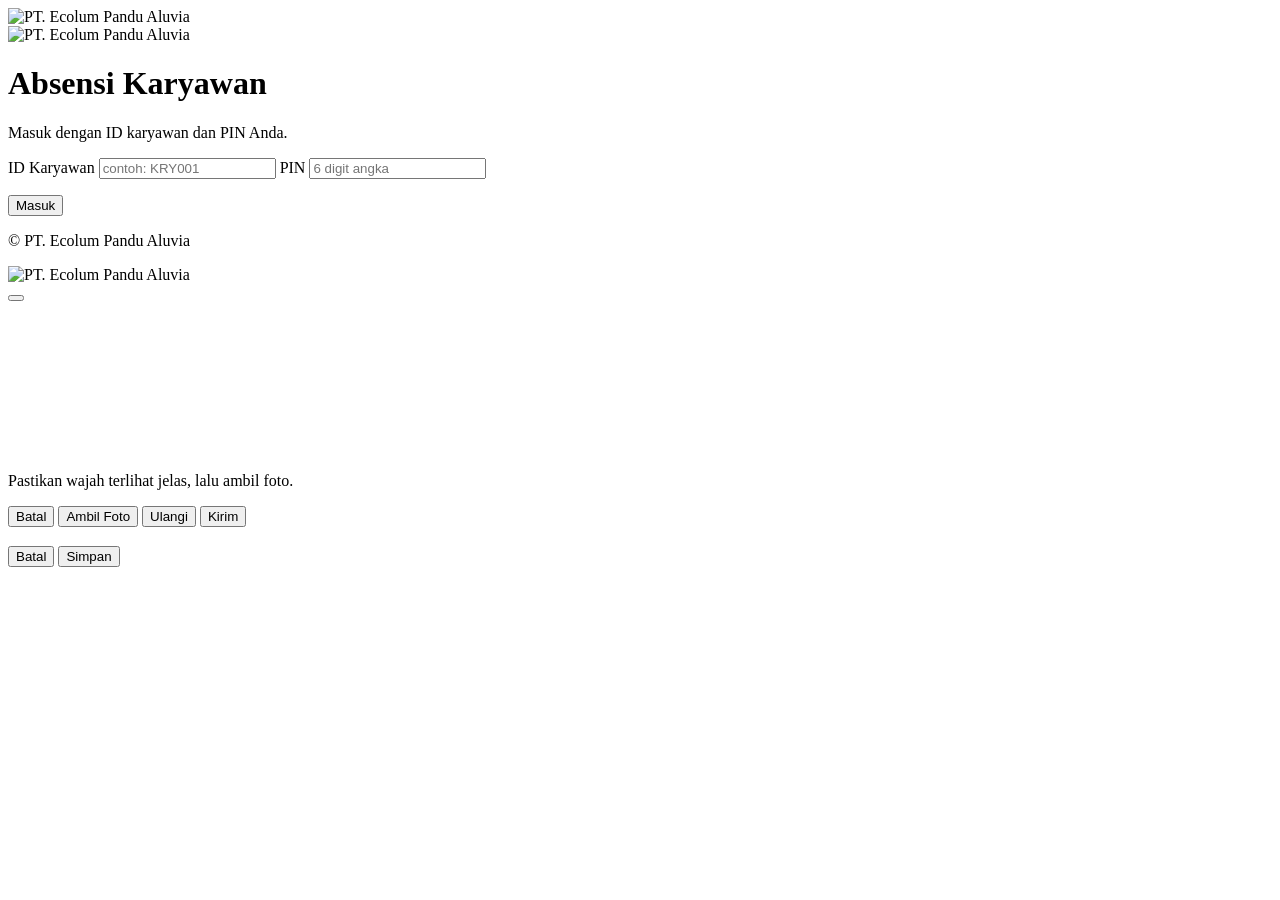
==== index.html @ fcc0d902 "Add files via upload" ====
<!DOCTYPE html>
<html lang="id">
<head>
  <meta charset="utf-8">
  <meta name="viewport" content="width=device-width, initial-scale=1, viewport-fit=cover">
  <title>Absensi · PT. Ecolum Pandu Aluvia</title>
  <meta name="theme-color" content="#1b2e24">
  <meta name="description" content="Aplikasi absensi karyawan PT. Ecolum Pandu Aluvia">
  <link rel="icon" type="image/png" href="assets/favicon.png">
  <link rel="apple-touch-icon" href="assets/apple-touch-icon.png">
  <link rel="manifest" href="manifest.webmanifest">
  <link rel="preconnect" href="https://fonts.googleapis.com">
  <link rel="preconnect" href="https://fonts.gstatic.com" crossorigin>
  <link href="https://fonts.googleapis.com/css2?family=Montserrat:wght@400;500;600;700&display=swap" rel="stylesheet">
  <link rel="stylesheet" href="css/style.css">
</head>
<body>

  <div id="toast" class="toast" role="status" aria-live="polite"></div>

  <!-- Splash saat aplikasi dimuat -->
  <div id="splash" class="splash">
    <img src="assets/logo.png" alt="PT. Ecolum Pandu Aluvia">
    <span class="spinner spinner-dark"></span>
  </div>

  <!-- ========== LOGIN ========== -->
  <main id="view-login" class="login hidden">
    <div class="login-card">
      <img class="login-logo" src="assets/logo.png" alt="PT. Ecolum Pandu Aluvia">
      <h1>Absensi Karyawan</h1>
      <p class="muted">Masuk dengan ID karyawan dan PIN Anda.</p>

      <form id="form-login" novalidate>
        <label class="field">
          <span>ID Karyawan</span>
          <input id="login-id" type="text" autocomplete="username" autocapitalize="characters" spellcheck="false" placeholder="contoh: KRY001" required>
        </label>
        <label class="field">
          <span>PIN</span>
          <input id="login-pin" type="password" inputmode="numeric" autocomplete="current-password" maxlength="6" placeholder="6 digit angka" required>
        </label>
        <p id="login-error" class="alert alert-bad hidden" role="alert"></p>
        <button id="btn-login" class="btn btn-primary btn-lg btn-block" type="submit">Masuk</button>
      </form>
    </div>
    <p class="login-foot">© PT. Ecolum Pandu Aluvia</p>
  </main>

  <!-- ========== APLIKASI ========== -->
  <div id="view-app" class="app hidden">
    <header class="topbar">
      <div class="topbar-inner">
        <img class="topbar-logo" src="assets/logo.png" alt="PT. Ecolum Pandu Aluvia">
        <nav id="nav" class="nav" aria-label="Menu utama"></nav>
        <div class="topbar-user">
          <span id="user-avatar" class="avatar" aria-hidden="true"></span>
          <span id="user-name" class="topbar-name"></span>
          <button id="btn-logout" class="icon-btn" type="button" aria-label="Keluar" title="Keluar"></button>
        </div>
      </div>
    </header>
    <main id="page" class="page" tabindex="-1"></main>
  </div>

  <!-- ========== KAMERA SELFIE ========== -->
  <div id="cam" class="modal hidden" role="dialog" aria-modal="true" aria-label="Foto selfie">
    <div class="modal-sheet cam-sheet">
      <div class="cam-stage">
        <video id="cam-video" playsinline muted autoplay></video>
        <canvas id="cam-canvas" class="hidden"></canvas>
      </div>
      <p id="cam-hint" class="muted center small">Pastikan wajah terlihat jelas, lalu ambil foto.</p>
      <div class="cam-actions">
        <button type="button" class="btn btn-ghost" id="cam-cancel">Batal</button>
        <button type="button" class="btn btn-primary" id="cam-shoot">Ambil Foto</button>
        <button type="button" class="btn btn-ghost hidden" id="cam-retake">Ulangi</button>
        <button type="button" class="btn btn-primary hidden" id="cam-send">Kirim</button>
      </div>
    </div>
  </div>

  <!-- ========== DIALOG UMUM ========== -->
  <div id="dialog" class="modal hidden" role="dialog" aria-modal="true" aria-labelledby="dialog-title">
    <form id="dialog-form" class="modal-sheet" novalidate>
      <h3 id="dialog-title"></h3>
      <div id="dialog-body"></div>
      <p id="dialog-error" class="alert alert-bad hidden" role="alert"></p>
      <div class="dialog-actions">
        <button type="button" class="btn btn-ghost" id="dialog-cancel">Batal</button>
        <button type="submit" class="btn btn-primary" id="dialog-ok">Simpan</button>
      </div>
    </form>
  </div>

  <script src="js/config.js"></script>
  <script src="js/api.js"></script>
  <script src="js/app.js"></script>
</body>
</html>
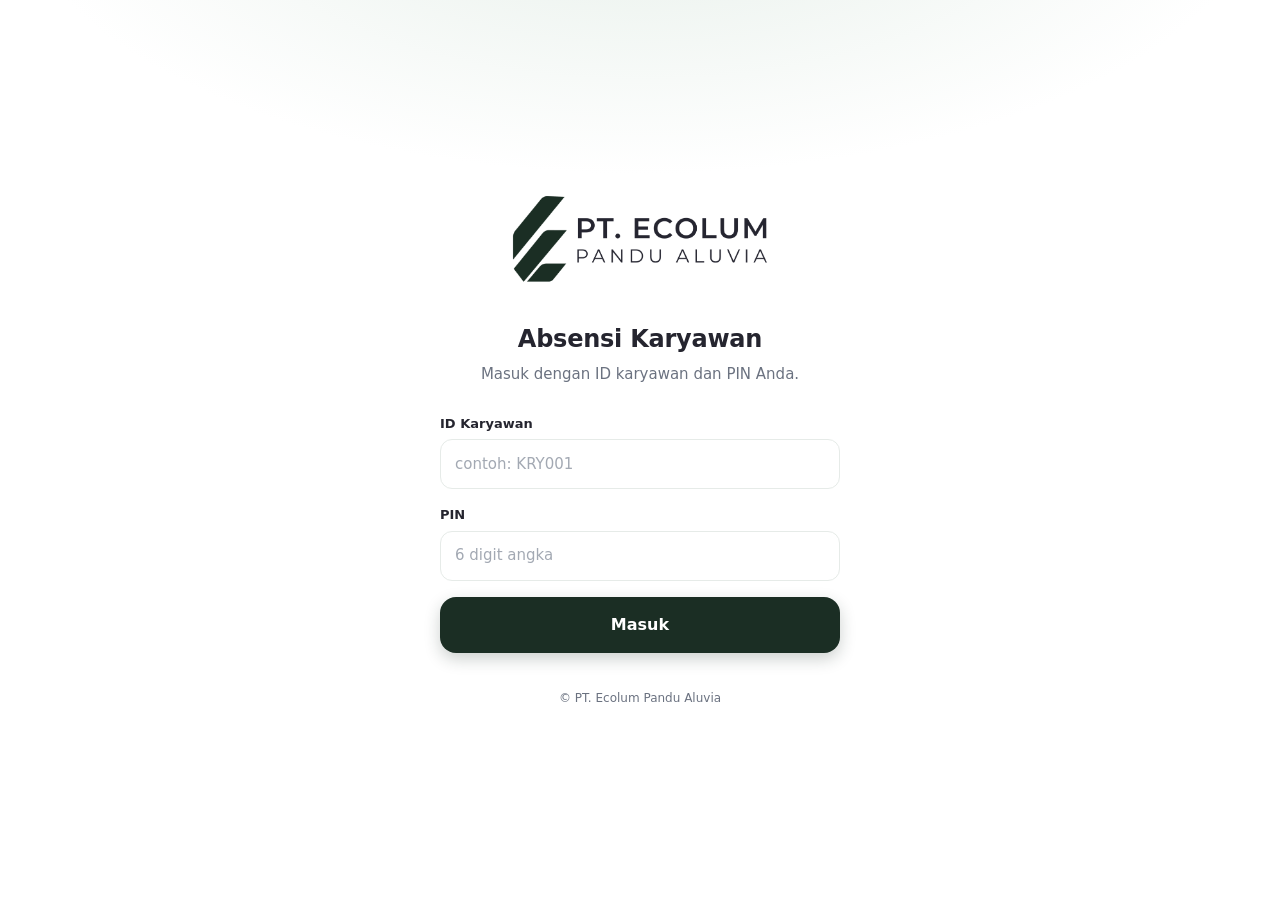
==== commit 16f753d4: "Add files via upload" ====
--- a/index.html
+++ b/index.html
@@ -56,7 +56,7 @@
         <div class="topbar-user">
           <span id="user-avatar" class="avatar" aria-hidden="true"></span>
           <span id="user-name" class="topbar-name"></span>
-          <button id="btn-logout" class="icon-btn" type="button" aria-label="Keluar" title="Keluar"></button>
+          <button id="btn-logout" class="btn btn-ghost btn-sm" type="button" aria-label="Keluar dari akun" title="Keluar"></button>
         </div>
       </div>
     </header>
--- a/css/style.css
+++ b/css/style.css
@@ -0,0 +1,357 @@
+/* ============================================================
+   Absensi · PT. Ecolum Pandu Aluvia
+   Dasar putih, aksen hijau tua dari logo
+   ============================================================ */
+
+:root {
+  --g9: #1b2e24;      /* hijau logo */
+  --g7: #2c4d3a;
+  --g5: #3f7a58;
+  --g2: #cfe0d5;
+  --g1: #e6efe9;
+  --g0: #f5f9f6;
+  --ink: #25252f;     /* biru-hitam teks logo */
+  --muted: #6b7280;
+  --line: #e6ebe8;
+  --white: #ffffff;
+
+  --ok: #1f6b45;   --ok-bg: #e3f2e9;
+  --warn: #92560a; --warn-bg: #fdf1d8;
+  --bad: #b42318;  --bad-bg: #fdeceb;
+  --info: #1d4f91; --info-bg: #e6effa;
+
+  --radius: 18px;
+  --shadow: 0 1px 2px rgba(27, 46, 36, .05), 0 10px 30px rgba(27, 46, 36, .06);
+  --font: 'Montserrat', system-ui, -apple-system, 'Segoe UI', Roboto, sans-serif;
+  --safe-b: env(safe-area-inset-bottom, 0px);
+}
+
+* { box-sizing: border-box; -webkit-tap-highlight-color: transparent; }
+html { -webkit-text-size-adjust: 100%; }
+body {
+  margin: 0;
+  font-family: var(--font);
+  font-size: 15px;
+  line-height: 1.5;
+  color: var(--ink);
+  background: var(--white);
+}
+h1, h2, h3, p { margin: 0; }
+button, input, select, textarea { font: inherit; color: inherit; }
+img { max-width: 100%; display: block; }
+
+.hidden { display: none !important; }
+.center { text-align: center; }
+.muted { color: var(--muted); }
+.small { font-size: 13px; }
+.no-scroll { overflow: hidden; }
+
+/* ---------- Splash ---------- */
+.splash {
+  position: fixed; inset: 0; z-index: 100;
+  display: flex; flex-direction: column; align-items: center; justify-content: center; gap: 28px;
+  background: var(--white);
+  transition: opacity .3s ease;
+}
+.splash img { width: min(280px, 70vw); }
+.splash.out { opacity: 0; pointer-events: none; }
+
+/* ---------- Spinner ---------- */
+.spinner {
+  width: 18px; height: 18px; border-radius: 50%;
+  border: 2.5px solid rgba(255, 255, 255, .35); border-top-color: #fff;
+  display: inline-block; animation: spin .7s linear infinite;
+}
+.spinner-dark { border-color: var(--g1); border-top-color: var(--g9); width: 24px; height: 24px; }
+@keyframes spin { to { transform: rotate(360deg); } }
+
+/* ---------- Toast ---------- */
+.toast {
+  position: fixed; left: 50%; top: 16px; z-index: 200;
+  transform: translate(-50%, -140%);
+  max-width: min(92vw, 420px);
+  padding: 12px 18px; border-radius: 14px;
+  background: var(--g9); color: #fff; font-size: 14px; font-weight: 500;
+  box-shadow: 0 12px 32px rgba(0, 0, 0, .18);
+  transition: transform .3s cubic-bezier(.2, .8, .2, 1), opacity .2s ease, visibility .3s;
+  opacity: 0; visibility: hidden;
+  pointer-events: none;
+}
+.toast.show { transform: translate(-50%, 0); opacity: 1; visibility: visible; }
+.toast.error { background: var(--bad); }
+.toast.ok { background: var(--ok); }
+
+/* ---------- Form ---------- */
+.field { display: block; margin-bottom: 16px; }
+.field > span { display: block; margin-bottom: 6px; font-size: 13px; font-weight: 600; color: var(--ink); }
+input, select, textarea {
+  width: 100%; min-height: 50px; padding: 12px 14px;
+  border: 1.5px solid var(--line); border-radius: 12px;
+  background: var(--white); outline: none;
+  transition: border-color .15s, box-shadow .15s;
+}
+textarea { min-height: 96px; resize: vertical; }
+input:focus, select:focus, textarea:focus {
+  border-color: var(--g5); box-shadow: 0 0 0 4px rgba(63, 122, 88, .14);
+}
+input::placeholder, textarea::placeholder { color: #a3a9b3; }
+.row2 { display: grid; grid-template-columns: 1fr 1fr; gap: 12px; }
+
+/* ---------- Tombol ---------- */
+.btn {
+  display: inline-flex; align-items: center; justify-content: center; gap: 8px;
+  min-height: 46px; padding: 0 20px;
+  border: 1.5px solid transparent; border-radius: 14px;
+  font-weight: 600; font-size: 15px; cursor: pointer;
+  transition: background .15s, transform .08s, box-shadow .15s, opacity .15s;
+}
+.btn:active:not(:disabled) { transform: scale(.98); }
+.btn:disabled { opacity: .45; cursor: not-allowed; }
+.btn-primary { background: var(--g9); color: #fff; box-shadow: 0 6px 16px rgba(27, 46, 36, .22); }
+.btn-primary:hover:not(:disabled) { background: var(--g7); }
+.btn-ghost { background: var(--white); border-color: var(--line); color: var(--ink); }
+.btn-ghost:hover:not(:disabled) { background: var(--g0); }
+.btn-danger { background: var(--bad); color: #fff; }
+.btn-lg { min-height: 56px; font-size: 16px; border-radius: 16px; }
+.btn-sm { min-height: 36px; padding: 0 14px; font-size: 13px; border-radius: 10px; }
+.btn-block { width: 100%; }
+.btn.is-busy { position: relative; pointer-events: none; }
+.btn.is-busy::before {
+  content: ''; width: 16px; height: 16px; border-radius: 50%;
+  border: 2.5px solid rgba(255, 255, 255, .4); border-top-color: #fff;
+  animation: spin .7s linear infinite;
+}
+.btn-ghost.is-busy::before { border-color: var(--g2); border-top-color: var(--g9); }
+
+.icon-btn {
+  width: 40px; height: 40px; border-radius: 12px; border: 0;
+  display: inline-flex; align-items: center; justify-content: center;
+  background: transparent; color: var(--muted); cursor: pointer;
+}
+.icon-btn:hover { background: var(--g0); color: var(--g9); }
+.ic { width: 22px; height: 22px; flex: none; }
+
+/* ---------- Alert & badge ---------- */
+.alert { padding: 11px 14px; border-radius: 12px; font-size: 14px; margin-bottom: 14px; }
+.alert-bad { background: var(--bad-bg); color: var(--bad); }
+.alert-warn { background: var(--warn-bg); color: var(--warn); }
+
+.badge {
+  display: inline-flex; align-items: center; padding: 3px 11px;
+  border-radius: 999px; font-size: 12px; font-weight: 600; white-space: nowrap;
+}
+.b-ok { background: var(--ok-bg); color: var(--ok); }
+.b-warn { background: var(--warn-bg); color: var(--warn); }
+.b-bad { background: var(--bad-bg); color: var(--bad); }
+.b-info { background: var(--info-bg); color: var(--info); }
+.b-muted { background: #eef0f1; color: var(--muted); }
+
+/* ---------- Login ---------- */
+.login {
+  min-height: 100vh; min-height: 100dvh;
+  display: flex; flex-direction: column; align-items: center; justify-content: center;
+  padding: 28px 20px;
+  background:
+    radial-gradient(900px 420px at 50% -120px, var(--g1), transparent 70%),
+    var(--white);
+}
+.login-card { width: 100%; max-width: 400px; }
+.login-logo { width: min(260px, 72%); margin: 0 auto 36px; }
+.login-card h1 { font-size: 24px; font-weight: 700; text-align: center; letter-spacing: -.01em; }
+.login-card > .muted { text-align: center; margin: 6px 0 28px; }
+.login-foot { margin-top: 36px; font-size: 12px; color: var(--muted); }
+
+/* ---------- Kerangka aplikasi ---------- */
+.topbar {
+  position: sticky; top: 0; z-index: 20;
+  background: rgba(255, 255, 255, .92);
+  border-bottom: 1px solid var(--line);
+}
+.topbar-inner {
+  max-width: 1040px; margin: 0 auto; padding: 10px 16px;
+  display: flex; align-items: center; justify-content: space-between; gap: 16px;
+}
+.topbar-logo { height: 34px; width: auto; }
+.topbar-user { display: flex; align-items: center; gap: 10px; }
+.topbar-name { display: none; font-size: 14px; font-weight: 600; max-width: 160px; overflow: hidden; text-overflow: ellipsis; white-space: nowrap; }
+.avatar {
+  width: 36px; height: 36px; border-radius: 50%;
+  display: inline-flex; align-items: center; justify-content: center;
+  background: var(--g1); color: var(--g9); font-weight: 700; font-size: 13px;
+}
+.avatar-lg { width: 64px; height: 64px; font-size: 22px; }
+
+.page { max-width: 560px; margin: 0 auto; padding: 20px 16px calc(104px + var(--safe-b)); outline: none; }
+.page.wide { max-width: 980px; }
+.page-title { font-size: 21px; font-weight: 700; letter-spacing: -.01em; margin-bottom: 16px; }
+
+/* Navigasi: bawah di HP, atas di desktop */
+.nav {
+  position: fixed; left: 0; right: 0; bottom: 0; z-index: 30;
+  display: flex; justify-content: space-around; gap: 4px;
+  padding: 8px 10px calc(8px + var(--safe-b));
+  background: rgba(255, 255, 255, .94);
+  -webkit-backdrop-filter: blur(14px); backdrop-filter: blur(14px);
+  border-top: 1px solid var(--line);
+}
+.nav-item {
+  flex: 1; max-width: 100px;
+  display: flex; flex-direction: column; align-items: center; gap: 2px;
+  padding: 7px 4px; border: 0; border-radius: 14px;
+  background: transparent; color: var(--muted);
+  font-size: 11px; font-weight: 600; cursor: pointer;
+  transition: background .15s, color .15s;
+}
+.nav-item.active { background: var(--g1); color: var(--g9); }
+
+@media (min-width: 860px) {
+  .topbar-name { display: block; }
+  .nav {
+    position: static; padding: 0; background: none; border: 0;
+    -webkit-backdrop-filter: none; backdrop-filter: none;
+    justify-content: center; gap: 6px;
+  }
+  .nav-item { flex-direction: row; gap: 8px; max-width: none; padding: 9px 16px; font-size: 14px; }
+  .nav-item .ic { width: 19px; height: 19px; }
+  .page { padding-bottom: 48px; max-width: 640px; }
+  .page.wide { max-width: 980px; }
+}
+
+/* ---------- Kartu ---------- */
+.card {
+  background: var(--white); border: 1px solid var(--line);
+  border-radius: var(--radius); padding: 18px; margin-bottom: 14px;
+  box-shadow: var(--shadow);
+}
+.card-title { font-size: 15px; font-weight: 700; margin-bottom: 14px; }
+
+/* ---------- Beranda: hero & jam ---------- */
+.hero {
+  position: relative; overflow: hidden;
+  padding: 24px 22px 26px; margin-bottom: 14px;
+  border-radius: 24px; color: #fff;
+  background: linear-gradient(135deg, var(--g9) 0%, var(--g7) 100%);
+  box-shadow: 0 16px 36px rgba(27, 46, 36, .24);
+}
+.hero::after {
+  content: ''; position: absolute; right: -60px; top: -60px;
+  width: 220px; height: 220px; border-radius: 50%;
+  background: radial-gradient(circle, rgba(255, 255, 255, .13), transparent 70%);
+}
+.hero-hello { font-size: 14px; opacity: .8; }
+.hero-name { font-size: 20px; font-weight: 700; margin-top: 2px; letter-spacing: -.01em; }
+.hero-clock {
+  margin-top: 18px; font-size: 44px; font-weight: 600; letter-spacing: .01em;
+  font-variant-numeric: tabular-nums; line-height: 1.1;
+}
+.hero-date { margin-top: 6px; font-size: 14px; opacity: .8; }
+
+.stats { display: grid; grid-template-columns: repeat(3, 1fr); gap: 8px; text-align: center; }
+.stat { padding: 4px 0; }
+.stat + .stat { border-left: 1px solid var(--line); }
+.stat-label { display: block; font-size: 12px; color: var(--muted); margin-bottom: 2px; }
+.stat strong { font-size: 15px; font-variant-numeric: tabular-nums; }
+.stat-foot { display: flex; align-items: center; justify-content: center; gap: 10px; margin-top: 14px; padding-top: 14px; border-top: 1px solid var(--line); }
+
+.loc-row { display: flex; align-items: center; gap: 12px; }
+.loc-dot { width: 12px; height: 12px; border-radius: 50%; flex: none; background: #c5cbd1; box-shadow: 0 0 0 5px #eef0f1; }
+.loc-dot.ok { background: #2f9e66; box-shadow: 0 0 0 5px var(--ok-bg); }
+.loc-dot.warn { background: #d99a1c; box-shadow: 0 0 0 5px var(--warn-bg); }
+.loc-dot.bad { background: #d4382b; box-shadow: 0 0 0 5px var(--bad-bg); }
+.loc-dot.load { animation: pulse 1.2s ease-in-out infinite; }
+@keyframes pulse { 50% { opacity: .35; } }
+.loc-text { flex: 1; min-width: 0; }
+.loc-text strong { display: block; font-size: 14px; }
+.hint { margin-top: 12px; text-align: center; font-size: 13px; color: var(--muted); }
+
+/* ---------- Daftar ---------- */
+.list { display: flex; flex-direction: column; gap: 10px; }
+.item {
+  display: flex; align-items: center; gap: 14px;
+  padding: 14px; border: 1px solid var(--line); border-radius: 16px; background: var(--white);
+}
+.item-date {
+  width: 48px; flex: none; text-align: center; padding: 6px 0;
+  border-radius: 12px; background: var(--g0);
+}
+.item-date b { display: block; font-size: 18px; line-height: 1.1; color: var(--g9); }
+.item-date span { font-size: 11px; color: var(--muted); font-weight: 600; text-transform: uppercase; }
+.item-main { flex: 1; min-width: 0; }
+.item-main strong { display: block; font-size: 14px; }
+.item-main .muted { font-size: 13px; }
+.item-side { text-align: right; display: flex; flex-direction: column; align-items: flex-end; gap: 6px; }
+.item-actions { display: flex; gap: 8px; margin-top: 10px; flex-wrap: wrap; }
+
+.chips { display: flex; flex-wrap: wrap; gap: 8px; margin-bottom: 14px; }
+.chip { padding: 6px 12px; border-radius: 999px; background: var(--g0); border: 1px solid var(--line); font-size: 13px; font-weight: 600; }
+.chip b { color: var(--g9); margin-right: 4px; }
+
+.empty { text-align: center; padding: 36px 16px; color: var(--muted); }
+.empty .ic { width: 36px; height: 36px; margin: 0 auto 10px; opacity: .5; }
+
+/* ---------- Segmented (tab admin) ---------- */
+.seg { display: flex; gap: 4px; padding: 4px; margin-bottom: 16px; background: var(--g0); border: 1px solid var(--line); border-radius: 14px; }
+.seg button {
+  flex: 1; min-height: 38px; border: 0; border-radius: 10px; background: transparent;
+  font-weight: 600; font-size: 13px; color: var(--muted); cursor: pointer;
+}
+.seg button.active { background: var(--white); color: var(--g9); box-shadow: 0 1px 4px rgba(27, 46, 36, .12); }
+
+/* ---------- Tabel ---------- */
+.table-wrap { overflow-x: auto; border: 1px solid var(--line); border-radius: 16px; }
+table { width: 100%; border-collapse: collapse; font-size: 14px; min-width: 460px; }
+th, td { padding: 12px 14px; text-align: center; white-space: nowrap; }
+th:first-child, td:first-child { text-align: left; }
+th { background: var(--g0); font-size: 12px; font-weight: 700; color: var(--g7); text-transform: uppercase; letter-spacing: .04em; }
+tr + tr td { border-top: 1px solid var(--line); }
+td.num { font-variant-numeric: tabular-nums; }
+td .sub { display: block; font-size: 12px; color: var(--muted); }
+
+.toolbar { display: flex; gap: 10px; align-items: flex-end; margin-bottom: 14px; flex-wrap: wrap; }
+.toolbar .field { margin: 0; flex: 1; min-width: 140px; }
+.toolbar .btn { min-height: 50px; }
+
+@media (max-width: 600px) {
+  table { min-width: 0; font-size: 13px; }
+  th, td { padding: 11px 6px; }
+  th { font-size: 10.5px; letter-spacing: 0; }
+  th:first-child, td:first-child { padding-left: 12px; }
+  th:last-child, td:last-child { padding-right: 12px; }
+}
+
+/* ---------- Profil ---------- */
+.profile-head { display: flex; align-items: center; gap: 16px; }
+.profile-head h2 { font-size: 18px; }
+.kv { display: grid; grid-template-columns: 110px 1fr; gap: 10px 12px; margin-top: 16px; font-size: 14px; }
+.kv dt { color: var(--muted); }
+.kv dd { margin: 0; font-weight: 600; }
+
+/* ---------- Modal ---------- */
+.modal {
+  position: fixed; inset: 0; z-index: 150;
+  display: flex; align-items: flex-end; justify-content: center;
+  background: rgba(20, 30, 25, .5);
+}
+.modal-sheet {
+  width: 100%; max-width: 440px; max-height: 92vh; overflow-y: auto;
+  padding: 22px 20px calc(20px + var(--safe-b));
+  background: var(--white); border-radius: 24px 24px 0 0;
+  animation: sheet .28s cubic-bezier(.2, .8, .2, 1);
+}
+@keyframes sheet { from { transform: translateY(40px); opacity: 0; } }
+.modal-sheet h3 { font-size: 18px; margin-bottom: 14px; }
+.dialog-actions, .cam-actions { display: flex; gap: 10px; margin-top: 6px; }
+.dialog-actions .btn, .cam-actions .btn { flex: 1; }
+@media (min-width: 600px) {
+  .modal { align-items: center; }
+  .modal-sheet { border-radius: 24px; }
+}
+
+.cam-sheet { padding-top: 16px; }
+.cam-stage {
+  position: relative; width: 100%; aspect-ratio: 3 / 4; overflow: hidden;
+  border-radius: 18px; background: #0f1a14; margin-bottom: 12px;
+}
+.cam-stage video, .cam-stage canvas { width: 100%; height: 100%; object-fit: cover; }
+.cam-stage video { transform: scaleX(-1); }
+.cam-hint { margin-bottom: 12px; }
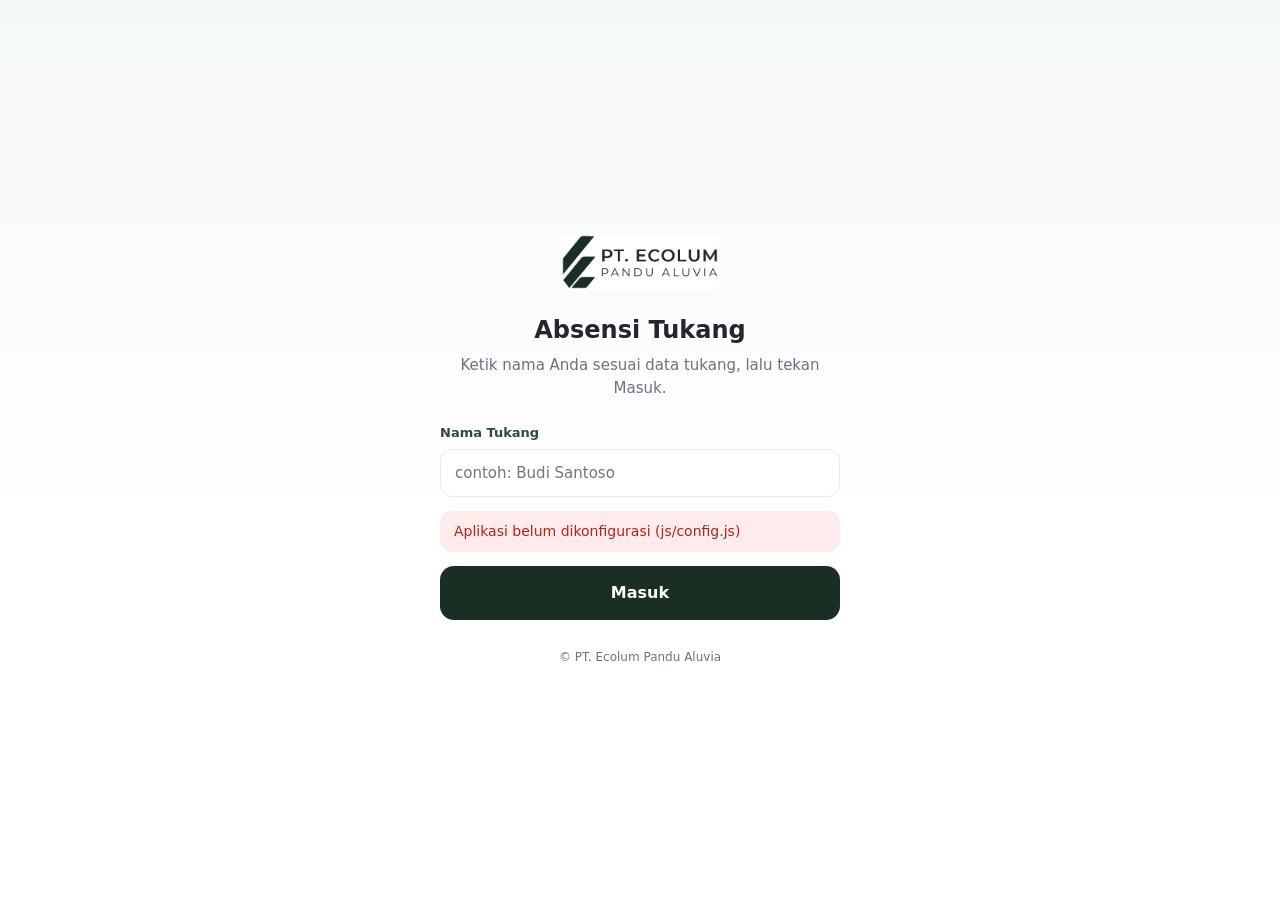
==== commit 8a743a03: "Add files via upload" ====
--- a/index.html
+++ b/index.html
@@ -3,9 +3,8 @@
 <head>
   <meta charset="utf-8">
   <meta name="viewport" content="width=device-width, initial-scale=1, viewport-fit=cover">
-  <title>Absensi · PT. Ecolum Pandu Aluvia</title>
+  <title>Absensi Tukang · PT. Ecolum Pandu Aluvia</title>
   <meta name="theme-color" content="#1b2e24">
-  <meta name="description" content="Aplikasi absensi karyawan PT. Ecolum Pandu Aluvia">
   <link rel="icon" type="image/png" href="assets/favicon.png">
   <link rel="apple-touch-icon" href="assets/apple-touch-icon.png">
   <link rel="manifest" href="manifest.webmanifest">
@@ -15,86 +14,44 @@
   <link rel="stylesheet" href="css/style.css">
 </head>
 <body>
-
   <div id="toast" class="toast" role="status" aria-live="polite"></div>
 
-  <!-- Splash saat aplikasi dimuat -->
-  <div id="splash" class="splash">
-    <img src="assets/logo.png" alt="PT. Ecolum Pandu Aluvia">
-    <span class="spinner spinner-dark"></span>
-  </div>
-
-  <!-- ========== LOGIN ========== -->
-  <main id="view-login" class="login hidden">
+  <!-- LOGIN: cukup ketik nama -->
+  <main id="v-login" class="login hidden">
     <div class="login-card">
       <img class="login-logo" src="assets/logo.png" alt="PT. Ecolum Pandu Aluvia">
-      <h1>Absensi Karyawan</h1>
-      <p class="muted">Masuk dengan ID karyawan dan PIN Anda.</p>
-
-      <form id="form-login" novalidate>
-        <label class="field">
-          <span>ID Karyawan</span>
-          <input id="login-id" type="text" autocomplete="username" autocapitalize="characters" spellcheck="false" placeholder="contoh: KRY001" required>
+      <h1>Absensi Tukang</h1>
+      <p class="muted">Ketik nama Anda sesuai data tukang, lalu tekan Masuk.</p>
+      <form id="f-login" novalidate>
+        <label class="field"><span>Nama Tukang</span>
+          <input id="in-nama" type="text" autocomplete="off" autocapitalize="words" spellcheck="false" placeholder="contoh: Budi Santoso" required>
         </label>
-        <label class="field">
-          <span>PIN</span>
-          <input id="login-pin" type="password" inputmode="numeric" autocomplete="current-password" maxlength="6" placeholder="6 digit angka" required>
-        </label>
-        <p id="login-error" class="alert alert-bad hidden" role="alert"></p>
+        <p id="login-err" class="alert alert-bad hidden" role="alert"></p>
         <button id="btn-login" class="btn btn-primary btn-lg btn-block" type="submit">Masuk</button>
       </form>
     </div>
     <p class="login-foot">© PT. Ecolum Pandu Aluvia</p>
   </main>
 
-  <!-- ========== APLIKASI ========== -->
-  <div id="view-app" class="app hidden">
-    <header class="topbar">
-      <div class="topbar-inner">
-        <img class="topbar-logo" src="assets/logo.png" alt="PT. Ecolum Pandu Aluvia">
-        <nav id="nav" class="nav" aria-label="Menu utama"></nav>
-        <div class="topbar-user">
-          <span id="user-avatar" class="avatar" aria-hidden="true"></span>
-          <span id="user-name" class="topbar-name"></span>
-          <button id="btn-logout" class="btn btn-ghost btn-sm" type="button" aria-label="Keluar dari akun" title="Keluar"></button>
-        </div>
-      </div>
+  <!-- APLIKASI -->
+  <div id="v-app" class="hidden">
+    <header class="t-top">
+      <img src="assets/logo.png" alt="">
+      <div class="who"><b id="who-nama"></b><span id="who-jabatan"></span></div>
+      <button id="btn-keluar" class="btn btn-ghost btn-sm" type="button">Keluar</button>
     </header>
-    <main id="page" class="page" tabindex="-1"></main>
-  </div>
-
-  <!-- ========== KAMERA SELFIE ========== -->
-  <div id="cam" class="modal hidden" role="dialog" aria-modal="true" aria-label="Foto selfie">
-    <div class="modal-sheet cam-sheet">
-      <div class="cam-stage">
-        <video id="cam-video" playsinline muted autoplay></video>
-        <canvas id="cam-canvas" class="hidden"></canvas>
-      </div>
-      <p id="cam-hint" class="muted center small">Pastikan wajah terlihat jelas, lalu ambil foto.</p>
-      <div class="cam-actions">
-        <button type="button" class="btn btn-ghost" id="cam-cancel">Batal</button>
-        <button type="button" class="btn btn-primary" id="cam-shoot">Ambil Foto</button>
-        <button type="button" class="btn btn-ghost hidden" id="cam-retake">Ulangi</button>
-        <button type="button" class="btn btn-primary hidden" id="cam-send">Kirim</button>
-      </div>
-    </div>
-  </div>
-
-  <!-- ========== DIALOG UMUM ========== -->
-  <div id="dialog" class="modal hidden" role="dialog" aria-modal="true" aria-labelledby="dialog-title">
-    <form id="dialog-form" class="modal-sheet" novalidate>
-      <h3 id="dialog-title"></h3>
-      <div id="dialog-body"></div>
-      <p id="dialog-error" class="alert alert-bad hidden" role="alert"></p>
-      <div class="dialog-actions">
-        <button type="button" class="btn btn-ghost" id="dialog-cancel">Batal</button>
-        <button type="submit" class="btn btn-primary" id="dialog-ok">Simpan</button>
-      </div>
-    </form>
+    <main id="page" class="t-main"></main>
+    <nav class="tabbar" aria-label="Menu">
+      <button data-tab="masuk" type="button">
+        <svg viewBox="0 0 24 24"><path d="M20 6 9 17l-5-5"/></svg>Masuk</button>
+      <button data-tab="riwayat" type="button">
+        <svg viewBox="0 0 24 24"><circle cx="12" cy="12" r="9"/><path d="M12 7v5l3 2"/></svg>Riwayat</button>
+      <button data-tab="lembur" type="button">
+        <svg viewBox="0 0 24 24"><path d="M21 12.8A9 9 0 1 1 11.2 3 7 7 0 0 0 21 12.8z"/></svg>Lembur</button>
+    </nav>
   </div>
 
   <script src="js/config.js"></script>
-  <script src="js/api.js"></script>
-  <script src="js/app.js"></script>
+  <script src="js/tukang.js"></script>
 </body>
 </html>
--- a/css/style.css
+++ b/css/style.css
@@ -1,357 +1,93 @@
-/* ============================================================
-   Absensi · PT. Ecolum Pandu Aluvia
-   Dasar putih, aksen hijau tua dari logo
-   ============================================================ */
+:root{--g9:#1b2e24;--g7:#2c4d3a;--g5:#3f7a58;--g2:#cfe0d5;--g1:#e6efe9;--g0:#f5f9f6;--ink:#25252f;--muted:#6b7280;--line:#e6ebe8;
+--ok:#1f6b45;--ok-bg:#e3f2e9;--bad:#b42318;--bad-bg:#fdeceb;--warn:#92560a;--warn-bg:#fdf1d8;
+--r:16px;--shadow:0 1px 2px rgba(27,46,36,.05),0 10px 30px rgba(27,46,36,.07);--font:'Montserrat',system-ui,-apple-system,'Segoe UI',Roboto,sans-serif}
+*{box-sizing:border-box;-webkit-tap-highlight-color:transparent}
+html{-webkit-text-size-adjust:100%}
+body{margin:0;font-family:var(--font);font-size:15px;line-height:1.5;color:var(--ink);background:#fff}
+h1,h2,h3,p{margin:0}button,input,select,textarea{font:inherit;color:inherit}
+.hidden{display:none!important}.muted{color:var(--muted)}.small{font-size:13px}.center{text-align:center}
+.btn{display:inline-flex;align-items:center;justify-content:center;gap:8px;border:0;border-radius:12px;padding:11px 18px;font-weight:600;cursor:pointer;background:var(--g1);color:var(--g9);min-height:44px}
+.btn:disabled{opacity:.55;cursor:default}
+.btn-primary{background:var(--g9);color:#fff}.btn-primary:active{background:var(--g7)}
+.btn-danger{background:var(--bad-bg);color:var(--bad)}.btn-ghost{background:transparent;color:var(--muted)}
+.btn-lg{min-height:54px;font-size:16px;border-radius:14px}.btn-block{width:100%}.btn-sm{padding:6px 12px;min-height:34px;font-size:13px;border-radius:9px}
+.field{display:block;margin-bottom:14px}.field>span{display:block;font-size:13px;font-weight:600;margin-bottom:6px;color:var(--g7)}
+input,select,textarea{width:100%;padding:12px 14px;border:1.5px solid var(--line);border-radius:12px;background:#fff;min-height:48px;outline:0}
+input:focus,select:focus,textarea:focus{border-color:var(--g5);box-shadow:0 0 0 3px var(--g1)}
+.alert{padding:10px 14px;border-radius:12px;font-size:14px;margin:0 0 14px}.alert-bad{background:var(--bad-bg);color:var(--bad)}.alert-ok{background:var(--ok-bg);color:var(--ok)}
+.card{background:#fff;border:1px solid var(--line);border-radius:var(--r);box-shadow:var(--shadow);padding:18px}
+.spinner{width:18px;height:18px;border-radius:50%;border:2.5px solid rgba(255,255,255,.4);border-top-color:#fff;animation:sp .7s linear infinite;display:inline-block}
+.spinner-dark{border-color:var(--g2);border-top-color:var(--g9)}@keyframes sp{to{transform:rotate(360deg)}}
+.toast{position:fixed;left:50%;top:14px;transform:translate(-50%,-90px);background:var(--g9);color:#fff;padding:10px 18px;border-radius:12px;z-index:99;transition:transform .25s;max-width:92vw;font-size:14px}
+.toast.show{transform:translate(-50%,0)}.toast.bad{background:var(--bad)}
+.pill{display:inline-block;padding:2px 10px;border-radius:99px;font-size:12px;font-weight:600;background:var(--g1);color:var(--g7)}
+.pill.warn{background:var(--warn-bg);color:var(--warn)}.pill.bad{background:var(--bad-bg);color:var(--bad)}
 
-:root {
-  --g9: #1b2e24;      /* hijau logo */
-  --g7: #2c4d3a;
-  --g5: #3f7a58;
-  --g2: #cfe0d5;
-  --g1: #e6efe9;
-  --g0: #f5f9f6;
-  --ink: #25252f;     /* biru-hitam teks logo */
-  --muted: #6b7280;
-  --line: #e6ebe8;
-  --white: #ffffff;
+/* ---------- Login tukang ---------- */
+.login{min-height:100dvh;display:flex;flex-direction:column;justify-content:center;padding:24px 20px;background:linear-gradient(180deg,var(--g0),#fff 60%)}
+.login-card{max-width:400px;width:100%;margin:0 auto}.login-logo{height:56px;display:block;margin:0 auto 22px}
+.login h1{font-size:24px;text-align:center;margin-bottom:6px}.login .muted{text-align:center;margin-bottom:24px}
+.login-foot{text-align:center;color:var(--muted);font-size:12px;margin-top:28px}
 
-  --ok: #1f6b45;   --ok-bg: #e3f2e9;
-  --warn: #92560a; --warn-bg: #fdf1d8;
-  --bad: #b42318;  --bad-bg: #fdeceb;
-  --info: #1d4f91; --info-bg: #e6effa;
+/* ---------- App tukang ---------- */
+.t-top{position:sticky;top:0;z-index:5;background:#fff;border-bottom:1px solid var(--line);padding:10px 16px;display:flex;align-items:center;gap:12px}
+.t-top img{height:30px}.t-top .who{flex:1;min-width:0}.t-top .who b{display:block;font-size:14px;white-space:nowrap;overflow:hidden;text-overflow:ellipsis}
+.t-top .who span{font-size:12px;color:var(--muted)}
+.t-main{padding:16px 16px 96px;max-width:520px;margin:0 auto}
+.t-main h2{font-size:20px;margin-bottom:4px}.t-main .lead{color:var(--muted);margin-bottom:16px;font-size:14px}
+.tabbar{position:fixed;left:0;right:0;bottom:0;background:#fff;border-top:1px solid var(--line);display:flex;padding:6px 8px calc(6px + env(safe-area-inset-bottom,0px));z-index:5}
+.tabbar button{flex:1;border:0;background:none;padding:8px 4px;border-radius:12px;font-size:12px;font-weight:600;color:var(--muted);display:flex;flex-direction:column;align-items:center;gap:2px;min-height:54px}
+.tabbar button svg{width:24px;height:24px;stroke:currentColor;fill:none;stroke-width:1.9;stroke-linecap:round;stroke-linejoin:round}
+.tabbar button.on{color:var(--g9);background:var(--g1)}
+.seg{display:flex;gap:8px;margin-bottom:14px}.seg button{flex:1;padding:12px 8px;border-radius:12px;border:1.5px solid var(--line);background:#fff;font-weight:600;min-height:54px;line-height:1.25}
+.seg button small{display:block;font-weight:500;color:var(--muted);font-size:12px}
+.seg button.on{border-color:var(--g9);background:var(--g1)}
+.stepper{display:flex;align-items:center;gap:12px;margin-bottom:14px}
+.stepper button{width:56px;height:56px;border-radius:14px;border:0;background:var(--g1);font-size:26px;font-weight:700;color:var(--g9)}
+.stepper output{flex:1;text-align:center;font-size:34px;font-weight:700}.stepper output small{font-size:14px;color:var(--muted);font-weight:500}
+.status{border-radius:14px;padding:12px 14px;margin-bottom:16px;font-size:14px;background:var(--g0);border:1px solid var(--g2)}
+.status b{color:var(--g9)}
+.day{margin-bottom:14px}.day h3{font-size:13px;color:var(--muted);font-weight:600;margin-bottom:6px;text-transform:uppercase;letter-spacing:.03em}
+.row{display:flex;align-items:center;gap:10px;padding:12px 14px;border:1px solid var(--line);border-radius:14px;margin-bottom:8px;background:#fff}
+.row .t{flex:1;min-width:0}.row .t b{display:block;font-size:14px}.row .t span{font-size:13px;color:var(--muted)}
+.empty{text-align:center;color:var(--muted);padding:32px 0}
 
-  --radius: 18px;
-  --shadow: 0 1px 2px rgba(27, 46, 36, .05), 0 10px 30px rgba(27, 46, 36, .06);
-  --font: 'Montserrat', system-ui, -apple-system, 'Segoe UI', Roboto, sans-serif;
-  --safe-b: env(safe-area-inset-bottom, 0px);
+/* ---------- Admin ---------- */
+.a-top{background:var(--g9);color:#fff;padding:10px 20px;display:flex;align-items:center;gap:16px;flex-wrap:wrap}
+.a-top img{height:30px;background:#fff;border-radius:6px;padding:3px 8px}.a-top .sp{flex:1}
+.a-top .btn-ghost{color:#fff;border:1px solid rgba(255,255,255,.35)}
+.a-nav{display:flex;gap:4px;overflow-x:auto;border-bottom:1px solid var(--line);padding:0 12px;background:#fff;position:sticky;top:0;z-index:4}
+.a-nav button{border:0;background:none;padding:14px 16px;font-weight:600;color:var(--muted);border-bottom:3px solid transparent;white-space:nowrap;cursor:pointer}
+.a-nav button.on{color:var(--g9);border-color:var(--g9)}
+.a-main{padding:20px;max-width:1150px;margin:0 auto}
+.bar{display:flex;gap:10px;flex-wrap:wrap;align-items:flex-end;margin-bottom:16px}.bar .field{margin:0;min-width:150px}.bar .grow{flex:1}
+.bar input,.bar select{min-height:42px;padding:8px 12px}
+.tbl-wrap{overflow-x:auto;border:1px solid var(--line);border-radius:14px}
+table{border-collapse:collapse;width:100%;font-size:14px}
+th,td{padding:10px 12px;text-align:left;border-bottom:1px solid var(--line);white-space:nowrap}
+th{background:var(--g0);font-size:12px;text-transform:uppercase;letter-spacing:.03em;color:var(--g7)}
+td.n,th.n{text-align:right;font-variant-numeric:tabular-nums}tr:last-child td{border-bottom:0}
+.acts{display:flex;gap:6px}
+.modal{position:fixed;inset:0;background:rgba(20,30,25,.5);display:flex;align-items:center;justify-content:center;padding:16px;z-index:50}
+.modal-sheet{background:#fff;border-radius:18px;padding:22px;width:100%;max-width:440px;max-height:92dvh;overflow:auto}
+.modal-sheet h3{margin-bottom:14px}.dialog-actions{display:flex;gap:10px;justify-content:flex-end;margin-top:6px}
+.sum{display:flex;gap:12px;flex-wrap:wrap;margin-bottom:16px}.sum .card{flex:1;min-width:160px;padding:14px}.sum b{display:block;font-size:20px}.sum span{font-size:12px;color:var(--muted)}
+
+/* ---------- Cetak ---------- */
+#print{display:none}
+.doc{font-family:Arial,Helvetica,sans-serif;color:#000;font-size:12px}
+.doc h1{font-size:16px}.doc h2{font-size:14px;margin:0}
+.doc .kop{display:flex;align-items:center;gap:12px;border-bottom:2px solid #000;padding-bottom:8px;margin-bottom:12px}.doc .kop img{height:44px}
+.doc table{font-size:11px}.doc th,.doc td{border:1px solid #444;padding:4px 6px;white-space:normal}.doc th{background:#eee;color:#000}
+.slip{break-inside:avoid;border:1px solid #000;padding:16px;margin-bottom:12px}
+.slip:nth-child(2n){page-break-after:always}
+.slip .meta{display:grid;grid-template-columns:1fr 1fr;gap:2px 20px;margin-bottom:10px}
+.slip .ttd{display:flex;justify-content:space-between;margin-top:36px;text-align:center}.slip .ttd div{width:40%}
+.slip .total td{font-weight:700;font-size:13px;background:#f3f3f3}
+@media print{
+  body.printing>*:not(#print){display:none!important}
+  body.printing #print{display:block!important}
+  @page{size:A4;margin:12mm}
+  body.landscape{}
 }
-
-* { box-sizing: border-box; -webkit-tap-highlight-color: transparent; }
-html { -webkit-text-size-adjust: 100%; }
-body {
-  margin: 0;
-  font-family: var(--font);
-  font-size: 15px;
-  line-height: 1.5;
-  color: var(--ink);
-  background: var(--white);
-}
-h1, h2, h3, p { margin: 0; }
-button, input, select, textarea { font: inherit; color: inherit; }
-img { max-width: 100%; display: block; }
-
-.hidden { display: none !important; }
-.center { text-align: center; }
-.muted { color: var(--muted); }
-.small { font-size: 13px; }
-.no-scroll { overflow: hidden; }
-
-/* ---------- Splash ---------- */
-.splash {
-  position: fixed; inset: 0; z-index: 100;
-  display: flex; flex-direction: column; align-items: center; justify-content: center; gap: 28px;
-  background: var(--white);
-  transition: opacity .3s ease;
-}
-.splash img { width: min(280px, 70vw); }
-.splash.out { opacity: 0; pointer-events: none; }
-
-/* ---------- Spinner ---------- */
-.spinner {
-  width: 18px; height: 18px; border-radius: 50%;
-  border: 2.5px solid rgba(255, 255, 255, .35); border-top-color: #fff;
-  display: inline-block; animation: spin .7s linear infinite;
-}
-.spinner-dark { border-color: var(--g1); border-top-color: var(--g9); width: 24px; height: 24px; }
-@keyframes spin { to { transform: rotate(360deg); } }
-
-/* ---------- Toast ---------- */
-.toast {
-  position: fixed; left: 50%; top: 16px; z-index: 200;
-  transform: translate(-50%, -140%);
-  max-width: min(92vw, 420px);
-  padding: 12px 18px; border-radius: 14px;
-  background: var(--g9); color: #fff; font-size: 14px; font-weight: 500;
-  box-shadow: 0 12px 32px rgba(0, 0, 0, .18);
-  transition: transform .3s cubic-bezier(.2, .8, .2, 1), opacity .2s ease, visibility .3s;
-  opacity: 0; visibility: hidden;
-  pointer-events: none;
-}
-.toast.show { transform: translate(-50%, 0); opacity: 1; visibility: visible; }
-.toast.error { background: var(--bad); }
-.toast.ok { background: var(--ok); }
-
-/* ---------- Form ---------- */
-.field { display: block; margin-bottom: 16px; }
-.field > span { display: block; margin-bottom: 6px; font-size: 13px; font-weight: 600; color: var(--ink); }
-input, select, textarea {
-  width: 100%; min-height: 50px; padding: 12px 14px;
-  border: 1.5px solid var(--line); border-radius: 12px;
-  background: var(--white); outline: none;
-  transition: border-color .15s, box-shadow .15s;
-}
-textarea { min-height: 96px; resize: vertical; }
-input:focus, select:focus, textarea:focus {
-  border-color: var(--g5); box-shadow: 0 0 0 4px rgba(63, 122, 88, .14);
-}
-input::placeholder, textarea::placeholder { color: #a3a9b3; }
-.row2 { display: grid; grid-template-columns: 1fr 1fr; gap: 12px; }
-
-/* ---------- Tombol ---------- */
-.btn {
-  display: inline-flex; align-items: center; justify-content: center; gap: 8px;
-  min-height: 46px; padding: 0 20px;
-  border: 1.5px solid transparent; border-radius: 14px;
-  font-weight: 600; font-size: 15px; cursor: pointer;
-  transition: background .15s, transform .08s, box-shadow .15s, opacity .15s;
-}
-.btn:active:not(:disabled) { transform: scale(.98); }
-.btn:disabled { opacity: .45; cursor: not-allowed; }
-.btn-primary { background: var(--g9); color: #fff; box-shadow: 0 6px 16px rgba(27, 46, 36, .22); }
-.btn-primary:hover:not(:disabled) { background: var(--g7); }
-.btn-ghost { background: var(--white); border-color: var(--line); color: var(--ink); }
-.btn-ghost:hover:not(:disabled) { background: var(--g0); }
-.btn-danger { background: var(--bad); color: #fff; }
-.btn-lg { min-height: 56px; font-size: 16px; border-radius: 16px; }
-.btn-sm { min-height: 36px; padding: 0 14px; font-size: 13px; border-radius: 10px; }
-.btn-block { width: 100%; }
-.btn.is-busy { position: relative; pointer-events: none; }
-.btn.is-busy::before {
-  content: ''; width: 16px; height: 16px; border-radius: 50%;
-  border: 2.5px solid rgba(255, 255, 255, .4); border-top-color: #fff;
-  animation: spin .7s linear infinite;
-}
-.btn-ghost.is-busy::before { border-color: var(--g2); border-top-color: var(--g9); }
-
-.icon-btn {
-  width: 40px; height: 40px; border-radius: 12px; border: 0;
-  display: inline-flex; align-items: center; justify-content: center;
-  background: transparent; color: var(--muted); cursor: pointer;
-}
-.icon-btn:hover { background: var(--g0); color: var(--g9); }
-.ic { width: 22px; height: 22px; flex: none; }
-
-/* ---------- Alert & badge ---------- */
-.alert { padding: 11px 14px; border-radius: 12px; font-size: 14px; margin-bottom: 14px; }
-.alert-bad { background: var(--bad-bg); color: var(--bad); }
-.alert-warn { background: var(--warn-bg); color: var(--warn); }
-
-.badge {
-  display: inline-flex; align-items: center; padding: 3px 11px;
-  border-radius: 999px; font-size: 12px; font-weight: 600; white-space: nowrap;
-}
-.b-ok { background: var(--ok-bg); color: var(--ok); }
-.b-warn { background: var(--warn-bg); color: var(--warn); }
-.b-bad { background: var(--bad-bg); color: var(--bad); }
-.b-info { background: var(--info-bg); color: var(--info); }
-.b-muted { background: #eef0f1; color: var(--muted); }
-
-/* ---------- Login ---------- */
-.login {
-  min-height: 100vh; min-height: 100dvh;
-  display: flex; flex-direction: column; align-items: center; justify-content: center;
-  padding: 28px 20px;
-  background:
-    radial-gradient(900px 420px at 50% -120px, var(--g1), transparent 70%),
-    var(--white);
-}
-.login-card { width: 100%; max-width: 400px; }
-.login-logo { width: min(260px, 72%); margin: 0 auto 36px; }
-.login-card h1 { font-size: 24px; font-weight: 700; text-align: center; letter-spacing: -.01em; }
-.login-card > .muted { text-align: center; margin: 6px 0 28px; }
-.login-foot { margin-top: 36px; font-size: 12px; color: var(--muted); }
-
-/* ---------- Kerangka aplikasi ---------- */
-.topbar {
-  position: sticky; top: 0; z-index: 20;
-  background: rgba(255, 255, 255, .92);
-  border-bottom: 1px solid var(--line);
-}
-.topbar-inner {
-  max-width: 1040px; margin: 0 auto; padding: 10px 16px;
-  display: flex; align-items: center; justify-content: space-between; gap: 16px;
-}
-.topbar-logo { height: 34px; width: auto; }
-.topbar-user { display: flex; align-items: center; gap: 10px; }
-.topbar-name { display: none; font-size: 14px; font-weight: 600; max-width: 160px; overflow: hidden; text-overflow: ellipsis; white-space: nowrap; }
-.avatar {
-  width: 36px; height: 36px; border-radius: 50%;
-  display: inline-flex; align-items: center; justify-content: center;
-  background: var(--g1); color: var(--g9); font-weight: 700; font-size: 13px;
-}
-.avatar-lg { width: 64px; height: 64px; font-size: 22px; }
-
-.page { max-width: 560px; margin: 0 auto; padding: 20px 16px calc(104px + var(--safe-b)); outline: none; }
-.page.wide { max-width: 980px; }
-.page-title { font-size: 21px; font-weight: 700; letter-spacing: -.01em; margin-bottom: 16px; }
-
-/* Navigasi: bawah di HP, atas di desktop */
-.nav {
-  position: fixed; left: 0; right: 0; bottom: 0; z-index: 30;
-  display: flex; justify-content: space-around; gap: 4px;
-  padding: 8px 10px calc(8px + var(--safe-b));
-  background: rgba(255, 255, 255, .94);
-  -webkit-backdrop-filter: blur(14px); backdrop-filter: blur(14px);
-  border-top: 1px solid var(--line);
-}
-.nav-item {
-  flex: 1; max-width: 100px;
-  display: flex; flex-direction: column; align-items: center; gap: 2px;
-  padding: 7px 4px; border: 0; border-radius: 14px;
-  background: transparent; color: var(--muted);
-  font-size: 11px; font-weight: 600; cursor: pointer;
-  transition: background .15s, color .15s;
-}
-.nav-item.active { background: var(--g1); color: var(--g9); }
-
-@media (min-width: 860px) {
-  .topbar-name { display: block; }
-  .nav {
-    position: static; padding: 0; background: none; border: 0;
-    -webkit-backdrop-filter: none; backdrop-filter: none;
-    justify-content: center; gap: 6px;
-  }
-  .nav-item { flex-direction: row; gap: 8px; max-width: none; padding: 9px 16px; font-size: 14px; }
-  .nav-item .ic { width: 19px; height: 19px; }
-  .page { padding-bottom: 48px; max-width: 640px; }
-  .page.wide { max-width: 980px; }
-}
-
-/* ---------- Kartu ---------- */
-.card {
-  background: var(--white); border: 1px solid var(--line);
-  border-radius: var(--radius); padding: 18px; margin-bottom: 14px;
-  box-shadow: var(--shadow);
-}
-.card-title { font-size: 15px; font-weight: 700; margin-bottom: 14px; }
-
-/* ---------- Beranda: hero & jam ---------- */
-.hero {
-  position: relative; overflow: hidden;
-  padding: 24px 22px 26px; margin-bottom: 14px;
-  border-radius: 24px; color: #fff;
-  background: linear-gradient(135deg, var(--g9) 0%, var(--g7) 100%);
-  box-shadow: 0 16px 36px rgba(27, 46, 36, .24);
-}
-.hero::after {
-  content: ''; position: absolute; right: -60px; top: -60px;
-  width: 220px; height: 220px; border-radius: 50%;
-  background: radial-gradient(circle, rgba(255, 255, 255, .13), transparent 70%);
-}
-.hero-hello { font-size: 14px; opacity: .8; }
-.hero-name { font-size: 20px; font-weight: 700; margin-top: 2px; letter-spacing: -.01em; }
-.hero-clock {
-  margin-top: 18px; font-size: 44px; font-weight: 600; letter-spacing: .01em;
-  font-variant-numeric: tabular-nums; line-height: 1.1;
-}
-.hero-date { margin-top: 6px; font-size: 14px; opacity: .8; }
-
-.stats { display: grid; grid-template-columns: repeat(3, 1fr); gap: 8px; text-align: center; }
-.stat { padding: 4px 0; }
-.stat + .stat { border-left: 1px solid var(--line); }
-.stat-label { display: block; font-size: 12px; color: var(--muted); margin-bottom: 2px; }
-.stat strong { font-size: 15px; font-variant-numeric: tabular-nums; }
-.stat-foot { display: flex; align-items: center; justify-content: center; gap: 10px; margin-top: 14px; padding-top: 14px; border-top: 1px solid var(--line); }
-
-.loc-row { display: flex; align-items: center; gap: 12px; }
-.loc-dot { width: 12px; height: 12px; border-radius: 50%; flex: none; background: #c5cbd1; box-shadow: 0 0 0 5px #eef0f1; }
-.loc-dot.ok { background: #2f9e66; box-shadow: 0 0 0 5px var(--ok-bg); }
-.loc-dot.warn { background: #d99a1c; box-shadow: 0 0 0 5px var(--warn-bg); }
-.loc-dot.bad { background: #d4382b; box-shadow: 0 0 0 5px var(--bad-bg); }
-.loc-dot.load { animation: pulse 1.2s ease-in-out infinite; }
-@keyframes pulse { 50% { opacity: .35; } }
-.loc-text { flex: 1; min-width: 0; }
-.loc-text strong { display: block; font-size: 14px; }
-.hint { margin-top: 12px; text-align: center; font-size: 13px; color: var(--muted); }
-
-/* ---------- Daftar ---------- */
-.list { display: flex; flex-direction: column; gap: 10px; }
-.item {
-  display: flex; align-items: center; gap: 14px;
-  padding: 14px; border: 1px solid var(--line); border-radius: 16px; background: var(--white);
-}
-.item-date {
-  width: 48px; flex: none; text-align: center; padding: 6px 0;
-  border-radius: 12px; background: var(--g0);
-}
-.item-date b { display: block; font-size: 18px; line-height: 1.1; color: var(--g9); }
-.item-date span { font-size: 11px; color: var(--muted); font-weight: 600; text-transform: uppercase; }
-.item-main { flex: 1; min-width: 0; }
-.item-main strong { display: block; font-size: 14px; }
-.item-main .muted { font-size: 13px; }
-.item-side { text-align: right; display: flex; flex-direction: column; align-items: flex-end; gap: 6px; }
-.item-actions { display: flex; gap: 8px; margin-top: 10px; flex-wrap: wrap; }
-
-.chips { display: flex; flex-wrap: wrap; gap: 8px; margin-bottom: 14px; }
-.chip { padding: 6px 12px; border-radius: 999px; background: var(--g0); border: 1px solid var(--line); font-size: 13px; font-weight: 600; }
-.chip b { color: var(--g9); margin-right: 4px; }
-
-.empty { text-align: center; padding: 36px 16px; color: var(--muted); }
-.empty .ic { width: 36px; height: 36px; margin: 0 auto 10px; opacity: .5; }
-
-/* ---------- Segmented (tab admin) ---------- */
-.seg { display: flex; gap: 4px; padding: 4px; margin-bottom: 16px; background: var(--g0); border: 1px solid var(--line); border-radius: 14px; }
-.seg button {
-  flex: 1; min-height: 38px; border: 0; border-radius: 10px; background: transparent;
-  font-weight: 600; font-size: 13px; color: var(--muted); cursor: pointer;
-}
-.seg button.active { background: var(--white); color: var(--g9); box-shadow: 0 1px 4px rgba(27, 46, 36, .12); }
-
-/* ---------- Tabel ---------- */
-.table-wrap { overflow-x: auto; border: 1px solid var(--line); border-radius: 16px; }
-table { width: 100%; border-collapse: collapse; font-size: 14px; min-width: 460px; }
-th, td { padding: 12px 14px; text-align: center; white-space: nowrap; }
-th:first-child, td:first-child { text-align: left; }
-th { background: var(--g0); font-size: 12px; font-weight: 700; color: var(--g7); text-transform: uppercase; letter-spacing: .04em; }
-tr + tr td { border-top: 1px solid var(--line); }
-td.num { font-variant-numeric: tabular-nums; }
-td .sub { display: block; font-size: 12px; color: var(--muted); }
-
-.toolbar { display: flex; gap: 10px; align-items: flex-end; margin-bottom: 14px; flex-wrap: wrap; }
-.toolbar .field { margin: 0; flex: 1; min-width: 140px; }
-.toolbar .btn { min-height: 50px; }
-
-@media (max-width: 600px) {
-  table { min-width: 0; font-size: 13px; }
-  th, td { padding: 11px 6px; }
-  th { font-size: 10.5px; letter-spacing: 0; }
-  th:first-child, td:first-child { padding-left: 12px; }
-  th:last-child, td:last-child { padding-right: 12px; }
-}
-
-/* ---------- Profil ---------- */
-.profile-head { display: flex; align-items: center; gap: 16px; }
-.profile-head h2 { font-size: 18px; }
-.kv { display: grid; grid-template-columns: 110px 1fr; gap: 10px 12px; margin-top: 16px; font-size: 14px; }
-.kv dt { color: var(--muted); }
-.kv dd { margin: 0; font-weight: 600; }
-
-/* ---------- Modal ---------- */
-.modal {
-  position: fixed; inset: 0; z-index: 150;
-  display: flex; align-items: flex-end; justify-content: center;
-  background: rgba(20, 30, 25, .5);
-}
-.modal-sheet {
-  width: 100%; max-width: 440px; max-height: 92vh; overflow-y: auto;
-  padding: 22px 20px calc(20px + var(--safe-b));
-  background: var(--white); border-radius: 24px 24px 0 0;
-  animation: sheet .28s cubic-bezier(.2, .8, .2, 1);
-}
-@keyframes sheet { from { transform: translateY(40px); opacity: 0; } }
-.modal-sheet h3 { font-size: 18px; margin-bottom: 14px; }
-.dialog-actions, .cam-actions { display: flex; gap: 10px; margin-top: 6px; }
-.dialog-actions .btn, .cam-actions .btn { flex: 1; }
-@media (min-width: 600px) {
-  .modal { align-items: center; }
-  .modal-sheet { border-radius: 24px; }
-}
-
-.cam-sheet { padding-top: 16px; }
-.cam-stage {
-  position: relative; width: 100%; aspect-ratio: 3 / 4; overflow: hidden;
-  border-radius: 18px; background: #0f1a14; margin-bottom: 12px;
-}
-.cam-stage video, .cam-stage canvas { width: 100%; height: 100%; object-fit: cover; }
-.cam-stage video { transform: scaleX(-1); }
-.cam-hint { margin-bottom: 12px; }
+@media(min-width:700px){.t-main{padding-top:28px}}
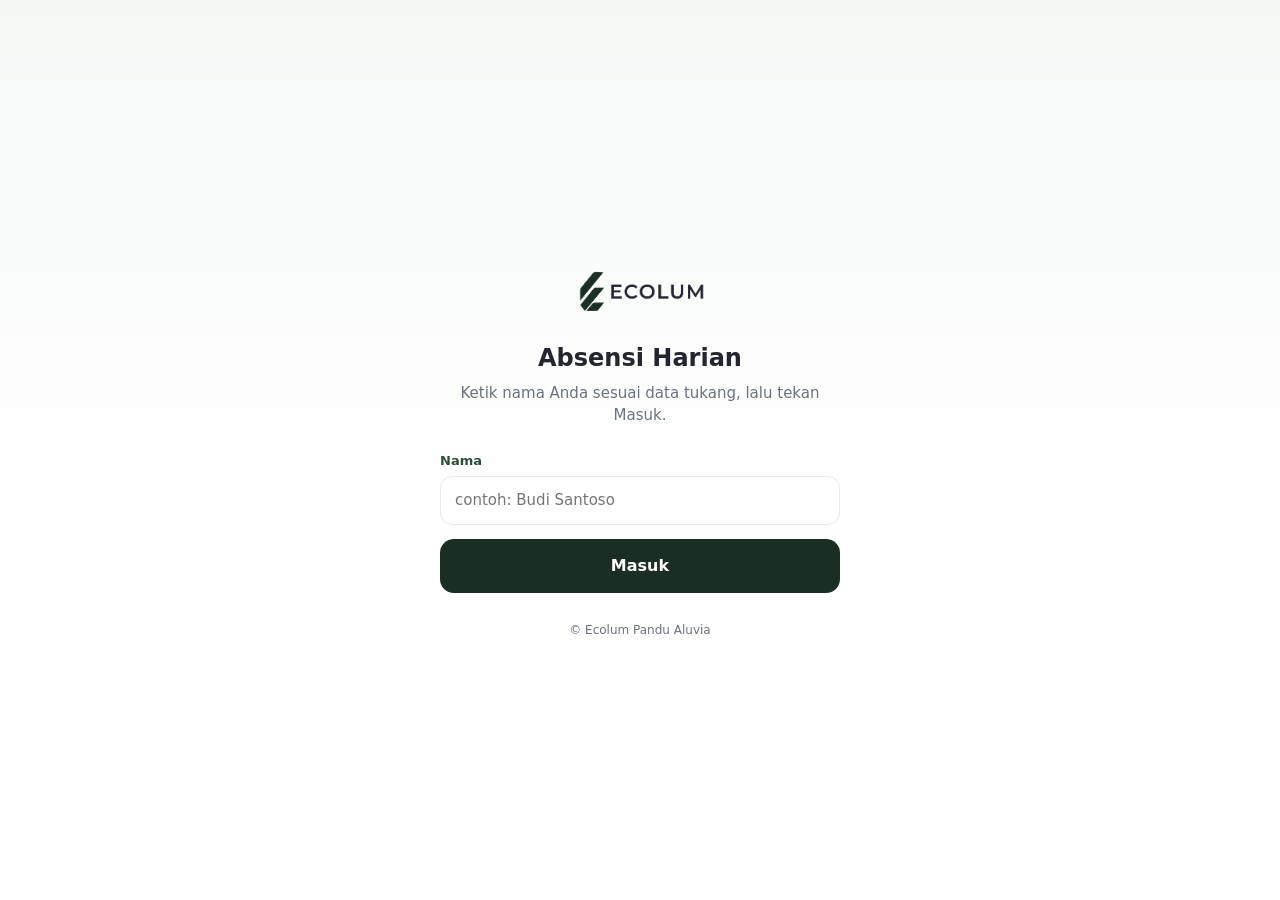
==== commit 3679e7ea: "Update index.html" ====
--- a/index.html
+++ b/index.html
@@ -20,24 +20,24 @@
   <main id="v-login" class="login hidden">
     <div class="login-card">
       <img class="login-logo" src="assets/logo.png" alt="PT. Ecolum Pandu Aluvia">
-      <h1>Absensi Tukang</h1>
+      <h1>Absensi Harian</h1>
       <p class="muted">Ketik nama Anda sesuai data tukang, lalu tekan Masuk.</p>
       <form id="f-login" novalidate>
-        <label class="field"><span>Nama Tukang</span>
+        <label class="field"><span>Nama</span>
           <input id="in-nama" type="text" autocomplete="off" autocapitalize="words" spellcheck="false" placeholder="contoh: Budi Santoso" required>
         </label>
         <p id="login-err" class="alert alert-bad hidden" role="alert"></p>
         <button id="btn-login" class="btn btn-primary btn-lg btn-block" type="submit">Masuk</button>
       </form>
     </div>
-    <p class="login-foot">© PT. Ecolum Pandu Aluvia</p>
+    <p class="login-foot">© Ecolum Pandu Aluvia</p>
   </main>
 
   <!-- APLIKASI -->
   <div id="v-app" class="hidden">
     <header class="t-top">
       <img src="assets/logo.png" alt="">
-      <div class="who"><b id="who-nama"></b><span id="who-jabatan"></span></div>
+      <span class="sp"></span>
       <button id="btn-keluar" class="btn btn-ghost btn-sm" type="button">Keluar</button>
     </header>
     <main id="page" class="t-main"></main>
--- a/css/style.css
+++ b/css/style.css
@@ -31,7 +31,7 @@
 
 /* ---------- App tukang ---------- */
 .t-top{position:sticky;top:0;z-index:5;background:#fff;border-bottom:1px solid var(--line);padding:10px 16px;display:flex;align-items:center;gap:12px}
-.t-top img{height:30px}.t-top .who{flex:1;min-width:0}.t-top .who b{display:block;font-size:14px;white-space:nowrap;overflow:hidden;text-overflow:ellipsis}
+.t-top img{height:32px}.t-top .sp{flex:1}.t-top .who{flex:1;min-width:0}.t-top .who b{display:block;font-size:14px;white-space:nowrap;overflow:hidden;text-overflow:ellipsis}
 .t-top .who span{font-size:12px;color:var(--muted)}
 .t-main{padding:16px 16px 96px;max-width:520px;margin:0 auto}
 .t-main h2{font-size:20px;margin-bottom:4px}.t-main .lead{color:var(--muted);margin-bottom:16px;font-size:14px}
@@ -79,8 +79,7 @@
 .doc h1{font-size:16px}.doc h2{font-size:14px;margin:0}
 .doc .kop{display:flex;align-items:center;gap:12px;border-bottom:2px solid #000;padding-bottom:8px;margin-bottom:12px}.doc .kop img{height:44px}
 .doc table{font-size:11px}.doc th,.doc td{border:1px solid #444;padding:4px 6px;white-space:normal}.doc th{background:#eee;color:#000}
-.slip{break-inside:avoid;border:1px solid #000;padding:16px;margin-bottom:12px}
-.slip:nth-child(2n){page-break-after:always}
+.slip{page-break-after:always;border:1px solid #000;padding:16px;margin-bottom:12px}
 .slip .meta{display:grid;grid-template-columns:1fr 1fr;gap:2px 20px;margin-bottom:10px}
 .slip .ttd{display:flex;justify-content:space-between;margin-top:36px;text-align:center}.slip .ttd div{width:40%}
 .slip .total td{font-weight:700;font-size:13px;background:#f3f3f3}
@@ -91,3 +90,10 @@
   body.landscape{}
 }
 @media(min-width:700px){.t-main{padding-top:28px}}
+
+.pick{border:1.5px solid var(--line);border-radius:12px;overflow:hidden;margin:-6px 0 14px;max-height:260px;overflow-y:auto}
+.pick button{display:flex;align-items:center;justify-content:space-between;width:100%;text-align:left;padding:13px 14px;border:0;border-bottom:1px solid var(--line);background:#fff;font-weight:500;min-height:48px}
+.pick button:last-child{border-bottom:0}.pick button.on{background:var(--g1);font-weight:700;color:var(--g9)}
+.pick .none{padding:13px 14px;color:var(--muted);font-size:14px}
+.hello{font-size:22px;margin-bottom:6px}
+.tglnama{font-size:13px;color:var(--muted);margin:-8px 0 14px}
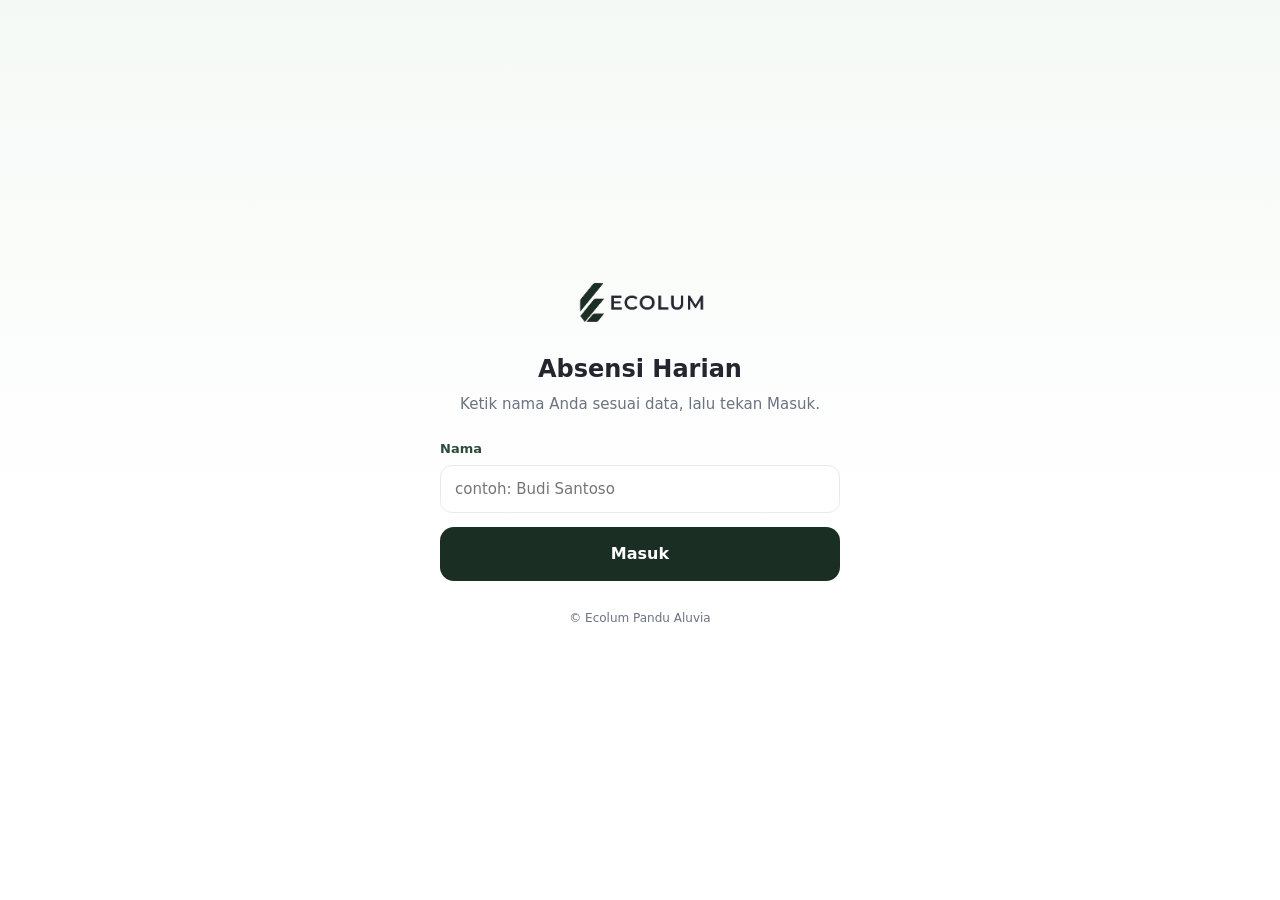
==== commit a947715f: "Update index.html" ====
--- a/index.html
+++ b/index.html
@@ -3,7 +3,7 @@
 <head>
   <meta charset="utf-8">
   <meta name="viewport" content="width=device-width, initial-scale=1, viewport-fit=cover">
-  <title>Absensi Tukang · PT. Ecolum Pandu Aluvia</title>
+  <title>Absensi Harian Ecolum</title>
   <meta name="theme-color" content="#1b2e24">
   <link rel="icon" type="image/png" href="assets/favicon.png">
   <link rel="apple-touch-icon" href="assets/apple-touch-icon.png">
@@ -21,7 +21,7 @@
     <div class="login-card">
       <img class="login-logo" src="assets/logo.png" alt="PT. Ecolum Pandu Aluvia">
       <h1>Absensi Harian</h1>
-      <p class="muted">Ketik nama Anda sesuai data tukang, lalu tekan Masuk.</p>
+      <p class="muted">Ketik nama Anda sesuai data, lalu tekan Masuk.</p>
       <form id="f-login" novalidate>
         <label class="field"><span>Nama</span>
           <input id="in-nama" type="text" autocomplete="off" autocapitalize="words" spellcheck="false" placeholder="contoh: Budi Santoso" required>
--- a/css/style.css
+++ b/css/style.css
@@ -75,19 +75,25 @@
 
 /* ---------- Cetak ---------- */
 #print{display:none}
-.doc{font-family:Arial,Helvetica,sans-serif;color:#000;font-size:12px}
-.doc h1{font-size:16px}.doc h2{font-size:14px;margin:0}
-.doc .kop{display:flex;align-items:center;gap:12px;border-bottom:2px solid #000;padding-bottom:8px;margin-bottom:12px}.doc .kop img{height:44px}
-.doc table{font-size:11px}.doc th,.doc td{border:1px solid #444;padding:4px 6px;white-space:normal}.doc th{background:#eee;color:#000}
-.slip{page-break-after:always;border:1px solid #000;padding:16px;margin-bottom:12px}
-.slip .meta{display:grid;grid-template-columns:1fr 1fr;gap:2px 20px;margin-bottom:10px}
-.slip .ttd{display:flex;justify-content:space-between;margin-top:36px;text-align:center}.slip .ttd div{width:40%}
-.slip .total td{font-weight:700;font-size:13px;background:#f3f3f3}
+.doc{font-family:Arial,Helvetica,sans-serif;color:#000;font-size:12px;line-height:1.35}
+.doc h1{font-size:17px;letter-spacing:.04em}.doc h2{font-size:14px;margin:0}
+.doc .kop{display:flex;align-items:center;gap:14px;border-bottom:2.5px solid #000;padding-bottom:10px;margin-bottom:14px}.doc .kop img{height:46px}
+.doc table{border-collapse:collapse;width:100%;font-size:11.5px}
+.doc th,.doc td{border:1px solid #333;padding:6px 8px;white-space:normal;text-align:left;vertical-align:middle}
+.doc th{background:#e9e9e9;color:#000;font-size:11px;text-transform:uppercase;letter-spacing:.03em}
+.doc th.n,.doc td.n{text-align:right}
+.doc tr:last-child td{border-bottom:1px solid #333}
+.doc tr{page-break-inside:avoid}
+.slip{page-break-after:always;border:1.5px solid #000;padding:20px 22px;width:calc(100% - 3px);margin:0 0 12px 1px}
+.slip:last-child{page-break-after:auto}
+.slip .meta{display:grid;grid-template-columns:1fr 1fr;gap:3px 24px;margin-bottom:12px;padding:8px 10px;border:1px solid #bbb;background:#fafafa}
+.slip .ttd{display:flex;justify-content:space-between;margin-top:30px;text-align:center}.slip .ttd div{width:38%}
+.slip .total td{font-weight:700;font-size:13px;background:#f1f1f1;border-top:2px solid #000}
+.slip .sub{margin:14px 0 6px;font-weight:700;font-size:12px}
 @media print{
   body.printing>*:not(#print){display:none!important}
-  body.printing #print{display:block!important}
-  @page{size:A4;margin:12mm}
-  body.landscape{}
+  body.printing #print{display:block!important;padding:12mm}
+  body.printing{-webkit-print-color-adjust:exact;print-color-adjust:exact}
 }
 @media(min-width:700px){.t-main{padding-top:28px}}
 
